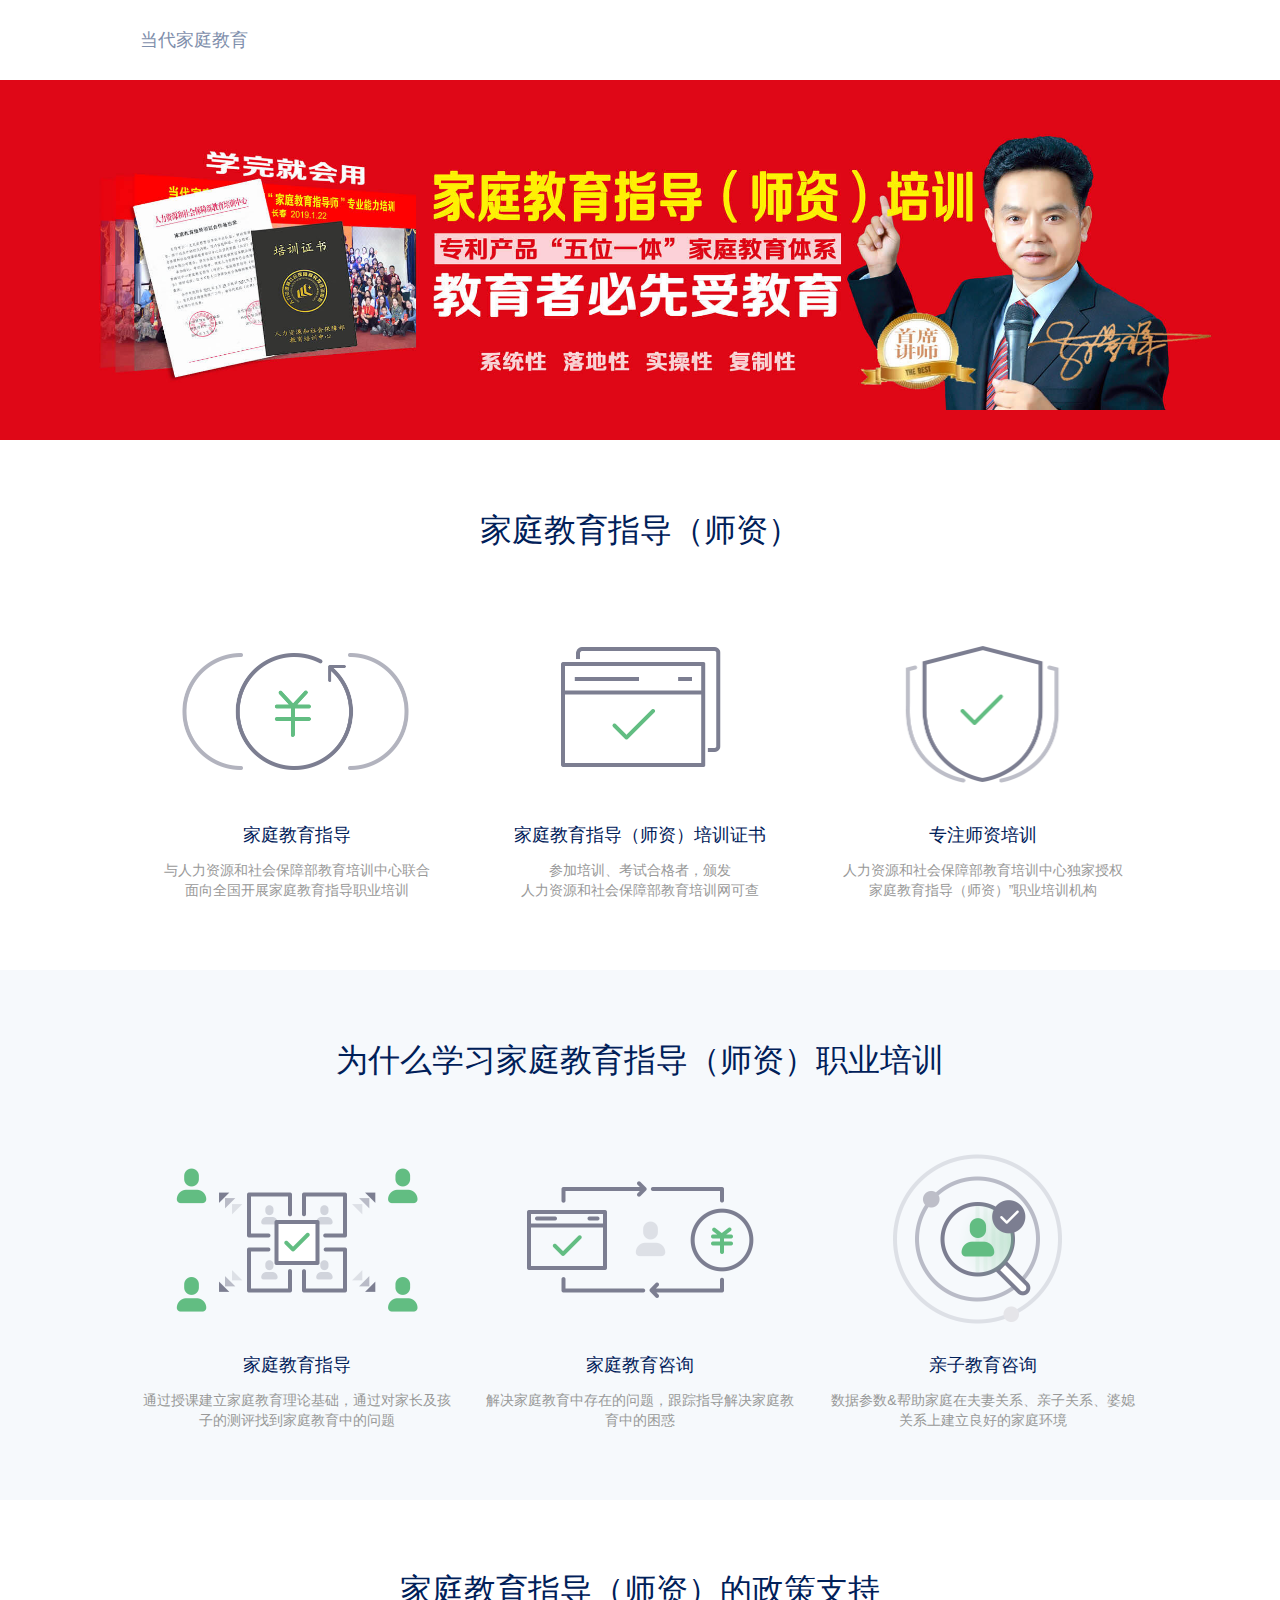
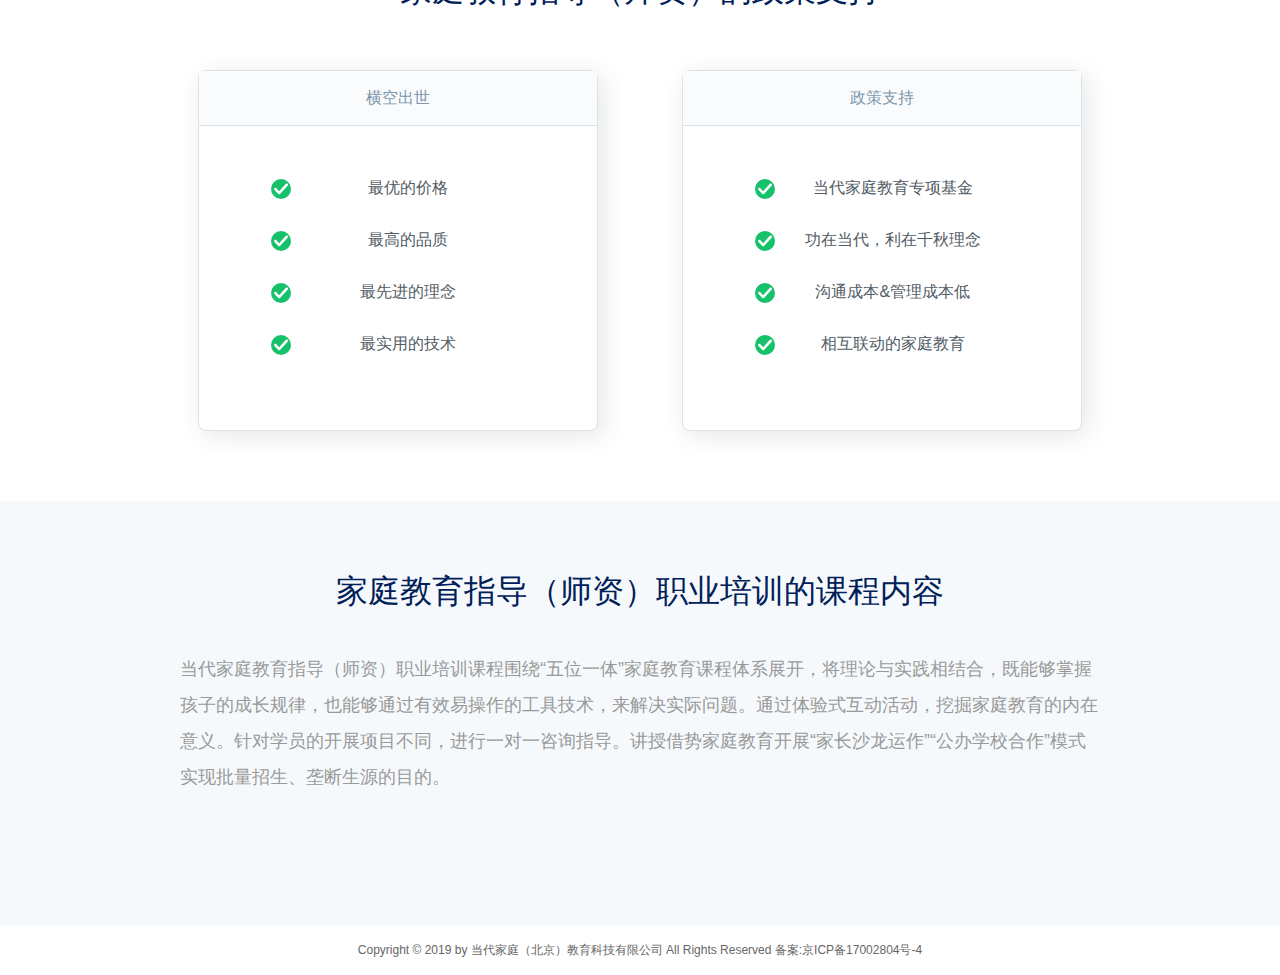
==== index.html @ c4782213 "init" ====
<!DOCTYPE html>
<html>
<head>
    <meta charset="utf-8">
    <title>当代家庭（北京）教育科技有限公司</title>
    <link rel="stylesheet" type="text/css" href="./css/index.css">
</head>
<body>
    <header class="pg_hd">
        <div class="contain">
            <h1>当代家庭教育</h1>
            <div class="login-contain">
            </div>
        </div>
    </header>
    <div class="pg_body">
        <div class="banner-section" hidden>
            <div class="container">
                <img src="./images/hero-1.png">
                <p>让企业的每一分钱都花得更有效</p>
                <h1>互联网精准效果营销 - 数据趋动营销</h1>
                <a href="javascript:;" class="head-btn">Go 微信洽谈方案</a>
            </div>
        </div>
        <div style="height: 360px;background-image: url(./images/banner-bg.jpeg);background-size: 1240px 300px;background-position: center;background-repeat: no-repeat;background-color: #df0717;"></div>
        <div class="question-section">
            <div class="container">
                <h2 class="sub-title">家庭教育指导（师资）</h2>
                <div class="question-list">
                    <div class="question-item">
                        <div class="item-image">
                            <img src="./images/question_1.png">
                        </div>
                        <p class="item-title">家庭教育指导</p>
                        <p class="item-desc">与人力资源和社会保障部教育培训中心联合<br>面向全国开展家庭教育指导职业培训<br></p>
                    </div>
                    <div class="question-item">
                        <div class="item-image">
                            <img src="./images/question_2.png">
                        </div>
                        <p class="item-title">家庭教育指导（师资）培训证书</p>
                        <p class="item-desc">参加培训、考试合格者，颁发<br>人力资源和社会保障部教育培训网可查</p>
                    </div>
                    <div class="question-item">
                        <div class="item-image">
                            <img src="./images/question_3.png">
                        </div>
                        <p class="item-title">专注师资培训</p>
                        <p class="item-desc">人力资源和社会保障部教育培训中心独家授权<br>家庭教育指导（师资）”职业培训机构</p>
                    </div>
                </div>
            </div>
        </div>
        <div class="plan-section">
            <div class="container">
                <h2 class="sub-title">为什么学习家庭教育指导（师资）职业培训</h2>
                <div class="plan-list">
                    <div class="plan-item">
                        <div class="item-image">
                            <img src="./images/plan_1.png">
                        </div>
                        <p class="item-title">家庭教育指导</p>
                        <p class="item-desc">通过授课建立家庭教育理论基础，通过对家长及孩子的测评找到家庭教育中的问题</p>
                    </div>
                    <div class="plan-item">
                        <div class="item-image">
                            <img src="./images/plan_2.png">
                        </div>
                        <p class="item-title">家庭教育咨询</p>
                        <p class="item-desc">解决家庭教育中存在的问题，跟踪指导解决家庭教育中的困惑</p>
                    </div>
                    <div class="plan-item">
                        <div class="item-image">
                            <img src="./images/plan_3.png">
                        </div>
                        <p class="item-title">亲子教育咨询</p>
                        <p class="item-desc">数据参数&帮助家庭在夫妻关系、亲子关系、婆媳关系上建立良好的家庭环境</p>
                    </div>
                </div>
            </div>
        </div>
        <div class="team-section">
            <div class="container">
                <h2 class="sub-title">家庭教育指导（师资）的政策支持</h2>
                <div class="team-list">
                    <div class="team-item">
                        <div class="item-title">横空出世</div>
                        <div class="item-desc">
                            <ul>
                                <li>最优的价格</li>
                                <li>最高的品质</li>
                                <li>最先进的理念</li>
                                <li>最实用的技术</li>
                            </ul>
                        </div>
                    </div>
                    <div class="team-item">
                        <div class="item-title">政策支持</div>
                        <div class="item-desc">
                            <ul>
                                <li>当代家庭教育专项基金</li>
                                <li>功在当代，利在千秋理念</li>
                                <li>沟通成本&管理成本低</li>
                                <li>相互联动的家庭教育</li>
                            </ul>
                        </div>
                    </div>
                </div>
            </div>
        </div>
        <div class="case-section">
            <div class="container">
                <h2 class="sub-title">家庭教育指导（师资）职业培训的课程内容</h2>
                <p class="sub-desc" style="line-height: 2;text-align: left;margin: 40px;">当代家庭教育指导（师资）职业培训课程围绕“五位一体”家庭教育课程体系展开，将理论与实践相结合，既能够掌握孩子的成长规律，也能够通过有效易操作的工具技术，来解决实际问题。通过体验式互动活动，挖掘家庭教育的内在意义。针对学员的开展项目不同，进行一对一咨询指导。讲授借势家庭教育开展“家长沙龙运作”“公办学校合作”模式实现批量招生、垄断生源的目的。</p>
                <div class="case-content">
                    <!-- <p class="desc">市场流量／注册用户／注册成本变化曲线</p> -->
                    <!-- <img class="case-image" src="images/chart.jpg"> -->
                </div>
            </div>
        </div>

        <div class="parnter-section" style="display: none">
            <div class="container">
                <h2 class="sub-title">更多合作伙伴 - 各行业领域第一品牌</h2>
                <p class="sub-desc">营销是建立在产品与服务基础之上，与消费者认同的优秀企业建立长期合作关系</p>
                <ul class="partner-list">
                    <li class="partner-item"><img src="./images/partner_xiaoxu.jpg" alt="小旭音乐"/></li>
                    <li class="partner-item"><img src="./images/partner_reflower.jpg" alt="花点时间"/></li>
                    <li class="partner-item"><img src="./images/partner_senke.jpg" alt="森科教育"/></li>
                    <li class="partner-item"><img src="./images/partner_fuge.jpg" alt="孚格教育"/></li>
                    <li class="partner-item"><img src="./images/partner_beimei.jpg" style="width: 80%;height: 80%;" alt="北美管家"/></li>
                    <li class="partner-item"><img src="./images/partner_jingjia.png"  style="border-radius: 0" alt="京佳教育"/></li>
                </ul>
            </div>
        </div>
        <div class="contact-section" style="display: none">
            <div class="container">
                <div class="pic_container">
                    <img src="./images/contact_magnifier.svg" alt="magnifier">
                </div>
                <div class="text_container">
                    <h3>致力于通过互联网精准营销</h3>
                    <p>帮助企业获取有潜在购买意向、规模化、低成本的用户群体</p>
                    <p>让企业的每一分钱都花得更有效</p>
                </div>
                <button class="btn">微信洽谈</button>
            </div>

        </div>
    </div>

    <footer class="pg_ft">
        <div class="contain">
            <p>Copyright © 2019 by 当代家庭（北京）教育科技有限公司 All Rights Reserved 备案:京ICP备17002804号-4</p>
        </div>
    </footer>

</body>
</html>
---- css/index.css ----
@charset "utf-8";
blockquote,
body,
button,
dd,
dl,
dt,
fieldset,
figure,
form,
h1,
h2,
h3,
h4,
h5,
h6,
input,
legend,
li,
ol,
p,
pre,
select,
td,
textarea,
th,
ul {
  margin: 0;
  padding: 0;
  box-sizing: border-box;
  -webkit-font-smoothing: antialiased;
  font-family: -apple-system, BlinkMacSystemFont, "San Francisco", "Helvetica Neue", Helvetica, Arial, "PingFang SC", "Hiragino Sans GB", "Microsoft YaHei", "WenQuanYi Microhei", sans-serif;
}
a,
dd,
div,
dl,
i,
img,
input,
li,
p,
span,
ul {
  box-sizing: border-box;
  -moz-box-sizing: border-box;
  -webkit-font-smoothing: antialiased;
}
button,
h1,
h2,
h3,
h4,
h5,
h6,
input,
select,
textarea {
  font-size: 100%;
  font-weight: 400;
  -webkit-font-smoothing: antialiased;
}
input.input-one {
  font-size: 100%;
  font-weight: 400;
}
address,
cite,
dfn,
em,
i,
var {
  font-style: normal;
}
code,
kbd,
pre,
samp {
  font-family: courier new, courier, monospace;
}
small {
  font-size: 12px;
}
ol,
ul {
  list-style: none;
}
a {
  text-decoration: none;
}
sup {
  vertical-align: text-top;
}
sub {
  vertical-align: text-bottom;
}
legend {
  color: #000;
}
fieldset,
img {
  border: 0;
}
table {
  border-collapse: collapse;
  border-spacing: 0;
}
button::-moz-focus-inner,
input::-moz-focus-inner {
  border: 0;
  padding: 0;
  outline: 0;
}
.none {
  display: none !important;
}
iframe {
  vertical-align: top;
}
s {
  text-decoration: none;
}
button {
  border: 0 none;
}
article,
aside,
figcaption,
figure,
footer,
header,
hgroup,
nav,
section,
video {
  display: block;
}
input {
  outline: 0;
  border: 0;
}
.cf {
  zoom: 1;
  clear: both;
}
.cf:after {
  content: '';
  display: block;
  clear: both;
  height: 0;
  overflow: hidden;
  visibility: hidden;
}
.relative {
  position: relative;
}
.absolute {
  position: absolute;
}
.hidden {
  display: none;
}
img,
input,
label,
select {
  vertical-align: middle;
}
.block-btn {
  padding: 14px 30px;
  background-color: #005EFF;
  border-radius: 4px;
  display: inline-block;
  font-weight: 500;
  -webkit-transition: all .3s;
          transition: all .3s;
  border: none;
}
.block-btn:hover {
  box-shadow: 0 0.7rem 1.4rem #e0e2e8, 0 0.3rem 0.6rem rgba(12, 14, 27, 0.065);
  -webkit-transform: translateY(-0.2rem);
  -ms-transform: translateY(-0.2rem);
  transform: translateY(-0.2rem);
  -webkit-transition-duration: .45s;
  transition-duration: .45s;
  background-color: #2274ff;
}
body {
  min-width: 1180px;
}
.container {
  position: relative;
  width: 1000px;
  margin: 0 auto;
}
header {
  background: #fff;
}
header .contain {
  position: relative;
  width: 1000px;
  margin: 0 auto;
  height: 80px;
}
header .contain h1 {
  font-size: 18px;
  font-weight: 500;
  line-height: 80px;
  color: #7F8FAC;
}
header .contain .login-contain {
  display: inline-block;
  position: absolute;
  top: 0;
  right: 0;
  height: 60px;
  width: 120px;
  text-align: right;
}
header .contain .login-contain .regbtn {
  padding: 0 30px;
  margin-top: 20px;
  text-align: center;
  font-size: 16px;
  -webkit-transition: all .3s;
  color: #fff;
  line-height: 40px;
}
.banner-section {
  height: 400px;
  background: -webkit-linear-gradient(226.44deg, #6ceca2 0, #005eff 100%);
  background: linear-gradient(223.56deg, #6ceca2 0, #005eff 100%);
  padding-top: 120px;
  text-align: left;
  color: #fff;
}
.banner-section img {
  position: absolute;
  top: -60px;
  right: 0;
  width: 400px;
}
.banner-section p {
  font-size: 43px;
  font-weight: 400;
  line-height: 50px;
}
.banner-section h1 {
  font-size: 23px;
  margin-top: 32px;
  margin-bottom: 40px;
}
.banner-section .head-btn {
  display: inline-block;
  border-radius: 4px;
  background-color: #FFF;
  font-size: 16px;
  color: #005EFF;
  border: 0;
  -webkit-transition: all .3s;
          transition: all .3s;
  padding: 14px 30px;
  font-weight: 500;
  height: 46px;
}
.banner-section .head-btn:hover {
  box-shadow: 0 0.7rem 1.4rem rgba(55, 109, 202, 0.7), 0 0.3rem 0.6rem rgba(12, 27, 22, 0.065);
  -webkit-transform: translateY(-0.2rem);
      -ms-transform: translateY(-0.2rem);
          transform: translateY(-0.2rem);
  -webkit-transition-duration: .45s;
          transition-duration: .45s;
}
.question-section {
  padding: 70px 0;
}
.question-section .sub-title {
  font-size: 32px;
  color: #002059;
  line-height: 40px;
  text-align: center;
}
.question-section .sub-desc {
  font-size: 18px;
  color: #999999;
  margin-top: 20px;
  line-height: 20px;
  text-align: center;
}
.question-section .question-list {
  margin-top: 60px;
  font-size: 0;
  text-align: center;
}
.question-section .question-list .question-item {
  vertical-align: top;
  display: inline-block;
  width: 313px;
  margin-right: 30px;
}
.question-section .question-list .question-item .item-image {
  height: 200px;
}
.question-section .question-list .question-item .item-image img {
  height: 200px;
}
.question-section .question-list .question-item .item-title {
  font-size: 18px;
  color: #002059;
  line-height: 20px;
  margin: 15px;
}
.question-section .question-list .question-item .item-desc {
  font-size: 14px;
  color: #999999;
  line-height: 20px;
}
.question-section .question-list .question-item:last-child {
  margin-right: 0;
}
.plan-section {
  padding: 70px 0;
  background: #F6F9FC;
}
.plan-section .sub-title {
  font-size: 32px;
  color: #002059;
  line-height: 40px;
  text-align: center;
}
.plan-section .sub-desc {
  font-size: 18px;
  color: #999999;
  margin-top: 20px;
  line-height: 20px;
  text-align: center;
}
.plan-section .plan-list {
  margin-top: 60px;
  font-size: 0;
  text-align: center;
}
.plan-section .plan-list .plan-item {
  vertical-align: top;
  display: inline-block;
  width: 313px;
  margin-right: 30px;
}
.plan-section .plan-list .plan-item .item-image {
  height: 200px;
}
.plan-section .plan-list .plan-item .item-image img {
  height: 200px;
}
.plan-section .plan-list .plan-item .item-title {
  font-size: 18px;
  color: #002059;
  line-height: 20px;
  margin: 15px;
}
.plan-section .plan-list .plan-item .item-desc {
  font-size: 14px;
  color: #999999;
  line-height: 20px;
}
.plan-section .plan-list .plan-item:last-child {
  margin-right: 0;
}
.team-section {
  padding: 70px 0;
}
.team-section .sub-title {
  font-size: 32px;
  color: #002059;
  line-height: 40px;
  text-align: center;
}
.team-section .team-list {
  margin-top: 60px;
  text-align: center;
}
.team-section .team-list .team-item {
  vertical-align: top;
  display: inline-block;
  width: 400px;
  background: #fff;
  border: 1px solid #dbe2e8;
  border-radius: 8px;
  -webkit-transition: box-shadow 0.3s ease;
  transition: box-shadow 0.3s ease;
  box-shadow: 5px 5px 25px 0px rgba(46, 61, 73, 0.12);
  margin-right: 80px;
}
.team-section .team-list .team-item:hover {
  box-shadow: 2px 4px 8px 0px rgba(46, 61, 73, 0.2);
}
.team-section .team-list .team-item:last-child {
  margin-right: 0;
}
.team-section .team-list .team-item .item-title {
  height: 55px;
  line-height: 54px;
  color: #7d97ad;
  background-color: #fafbfc;
  text-align: center;
  border-bottom: 1px solid #dbe2e8;
}
.team-section .team-list .team-item .item-desc {
  padding: 48px 72px;
}
.team-section .team-list .team-item .item-desc li {
  position: relative;
  padding-left: 36px;
  padding-right: 15px;
  margin-bottom: 24px;
  font-size: 16px;
  line-height: 28px;
  min-height: 28px;
  color: #525c65;
}
.team-section .team-list .team-item .item-desc li:before {
  display: inline-block;
  width: 20px;
  height: 20px;
  border-radius: 50%;
  content: '';
  background: #15c26b url('../images/card_8_yesicon.svg') no-repeat center;
  position: absolute;
  top: 0;
  left: 0;
  margin-top: 5px;
}
.case-section {
  padding: 70px 0;
  background: #F6F9FC;
}
.case-section .sub-title {
  font-size: 32px;
  color: #002059;
  line-height: 40px;
  text-align: center;
}
.case-section .sub-desc {
  font-size: 18px;
  color: #999999;
  margin-top: 20px;
  line-height: 20px;
  text-align: center;
}
.case-section .case-content {
  margin-top: 60px;
  text-align: center;
}
.case-section .case-content .case-image {
  width: 980px;
}
.parnter-section {
  padding: 70px 0;
}
.parnter-section .sub-title {
  font-size: 32px;
  color: #002059;
  line-height: 40px;
  text-align: center;
}
.parnter-section .sub-desc {
  font-size: 18px;
  color: #999999;
  margin-top: 20px;
  line-height: 20px;
  text-align: center;
}
.parnter-section .partner-list {
  margin-top: 60px;
  font-size: 0;
  text-align: center;
}
.parnter-section .partner-list .partner-item {
  position: relative;
  display: inline-block;
  width: 150px;
  height: 150px;
  border-radius: 50%;
  border: 1px solid #f1f1f1;
  margin-right: 20px;
  overflow: hidden;
  -webkit-transition: box-shadow 0.3s ease;
  transition: box-shadow 0.3s ease;
  box-shadow: 5px 5px 25px 0px rgba(46, 61, 73, 0.12);
  font-size: 12px;
}
.parnter-section .partner-list .partner-item:hover {
  box-shadow: 2px 4px 8px 0px rgba(46, 61, 73, 0.2);
}
.parnter-section .partner-list .partner-item:last-child {
  margin-right: 0;
}
.parnter-section .partner-list .partner-item img {
  position: absolute;
  top: 50%;
  left: 50%;
  -webkit-transform: translate(-50%, -50%);
      -ms-transform: translate(-50%, -50%);
          transform: translate(-50%, -50%);
  width: 60%;
  height: 60%;
  border-radius: 50%;
}
.contact-section {
  background-image: -webkit-linear-gradient(top left, #02b3e4, #02ccba);
  background-image: linear-gradient(to bottom right, #02b3e4, #02ccba);
  padding: 72px 0;
}
.contact-section .container {
  position: relative;
  width: 980px;
  height: 240px;
  padding: 60px;
  margin: 0 auto;
  background: #fff;
  box-shadow: 5px 5px 25px 0px rgba(46, 61, 73, 0.2);
  -webkit-transition: all 0.3s ease;
          transition: all 0.3s ease;
  border-radius: 8px;
}
.contact-section .container .pic_container {
  float: left;
  width: 70px;
  height: 78px;
  margin-right: 18px;
}
.contact-section .container .pic_container img {
  max-width: 100%;
}
.contact-section .container .text_container {
  float: left;
  width: 510px;
  padding-left: 24px;
  font-size: 16px;
  line-height: 28px;
  color: #525c65;
  margin-right: 18px;
}
.contact-section .container .text_container h3 {
  font-size: 28px;
  color: #02b3e4;
  margin-bottom: 12px;
}
.contact-section .container .btn {
  position: relative;
  top: 20px;
  float: left;
  width: 220px;
  height: 46px;
  outline: none;
  color: #fff;
  background-color: #02b3e4;
  border: 2px solid transparent;
  border-radius: 4px;
  box-shadow: 8px 10px 20px 0px rgba(46, 61, 73, 0.15);
  text-align: center;
  font-size: 13px;
  line-height: 42px;
  letter-spacing: 2px;
  text-transform: uppercase;
  -webkit-transition: all 0.3s ease;
          transition: all 0.3s ease;
  cursor: pointer;
}
.contact-section .container .btn:hover {
  background-color: #029fcb;
  box-shadow: 2px 4px 8px 0px rgba(46, 61, 73, 0.2);
}
footer .contain {
  width: 1000px;
  margin: 0 auto;
  text-align: center;
  font-size: 12px;
  line-height: 50px;
  color: #666;
}
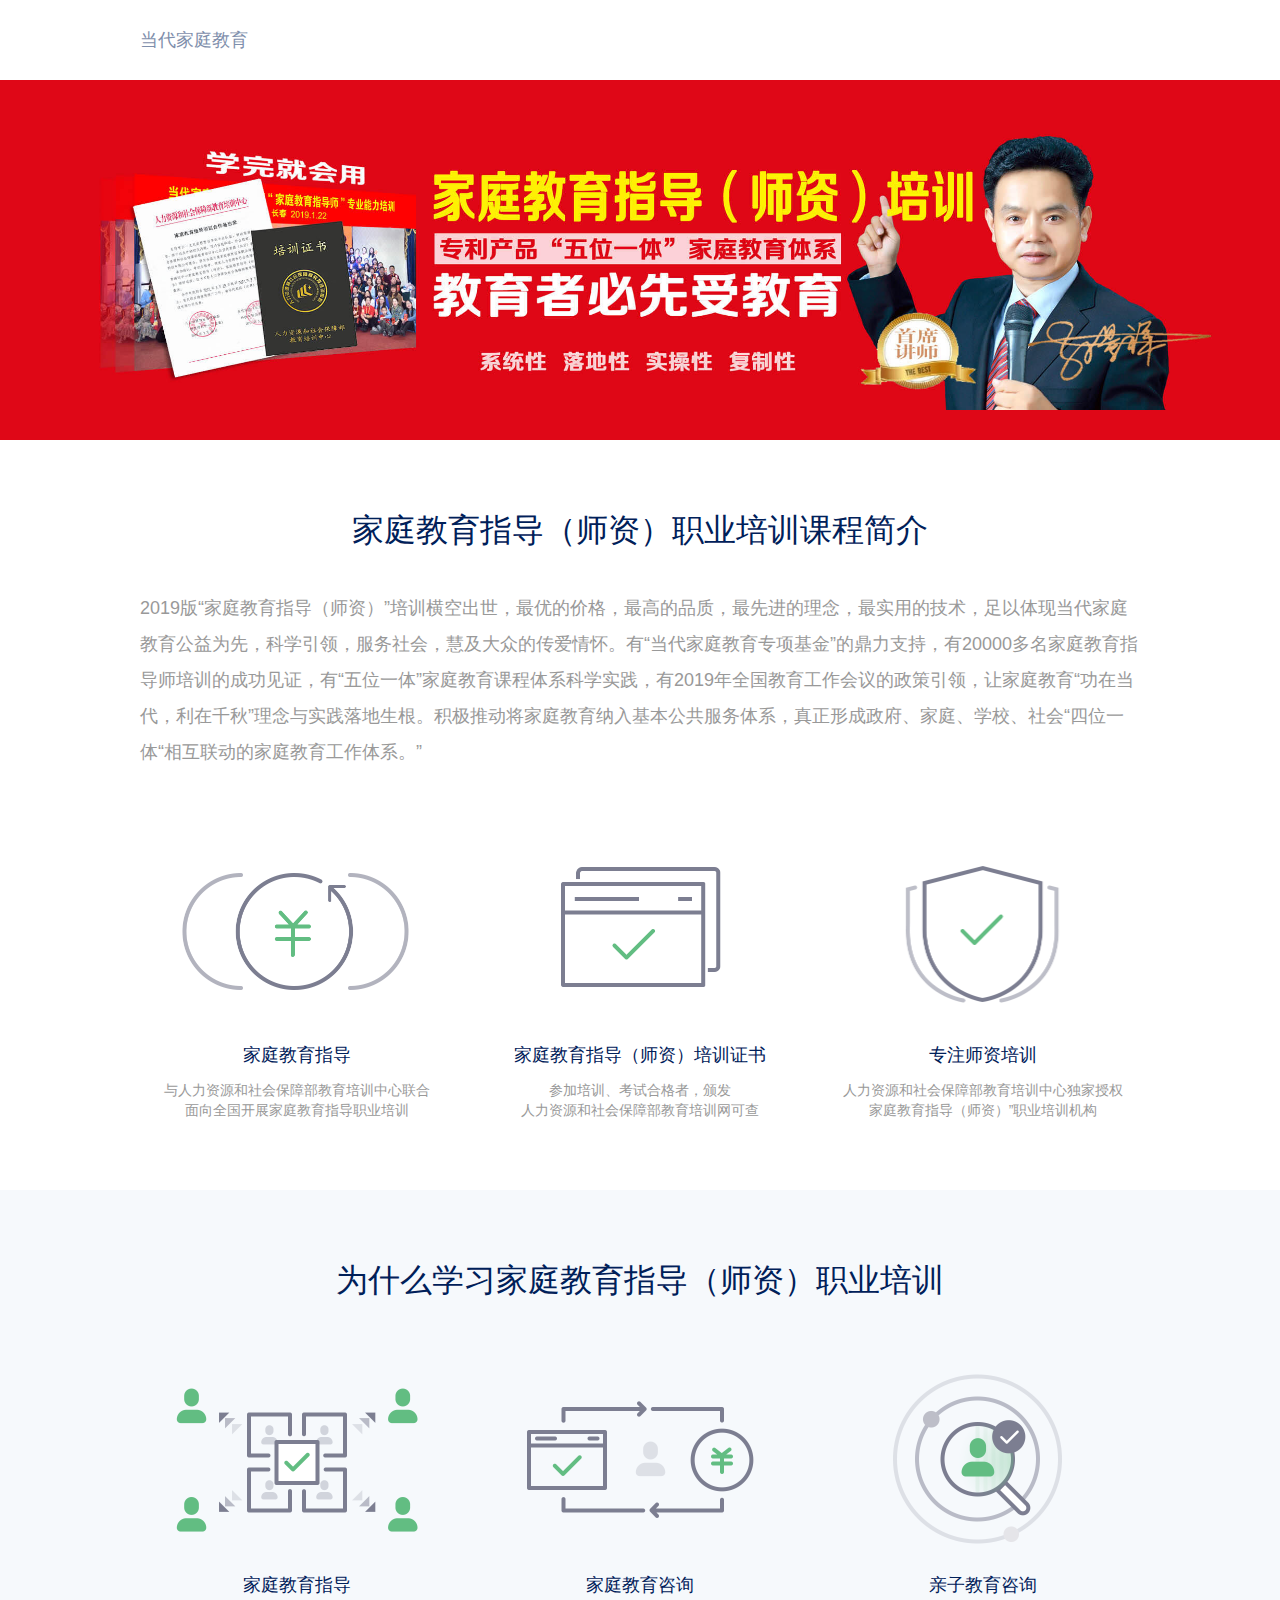
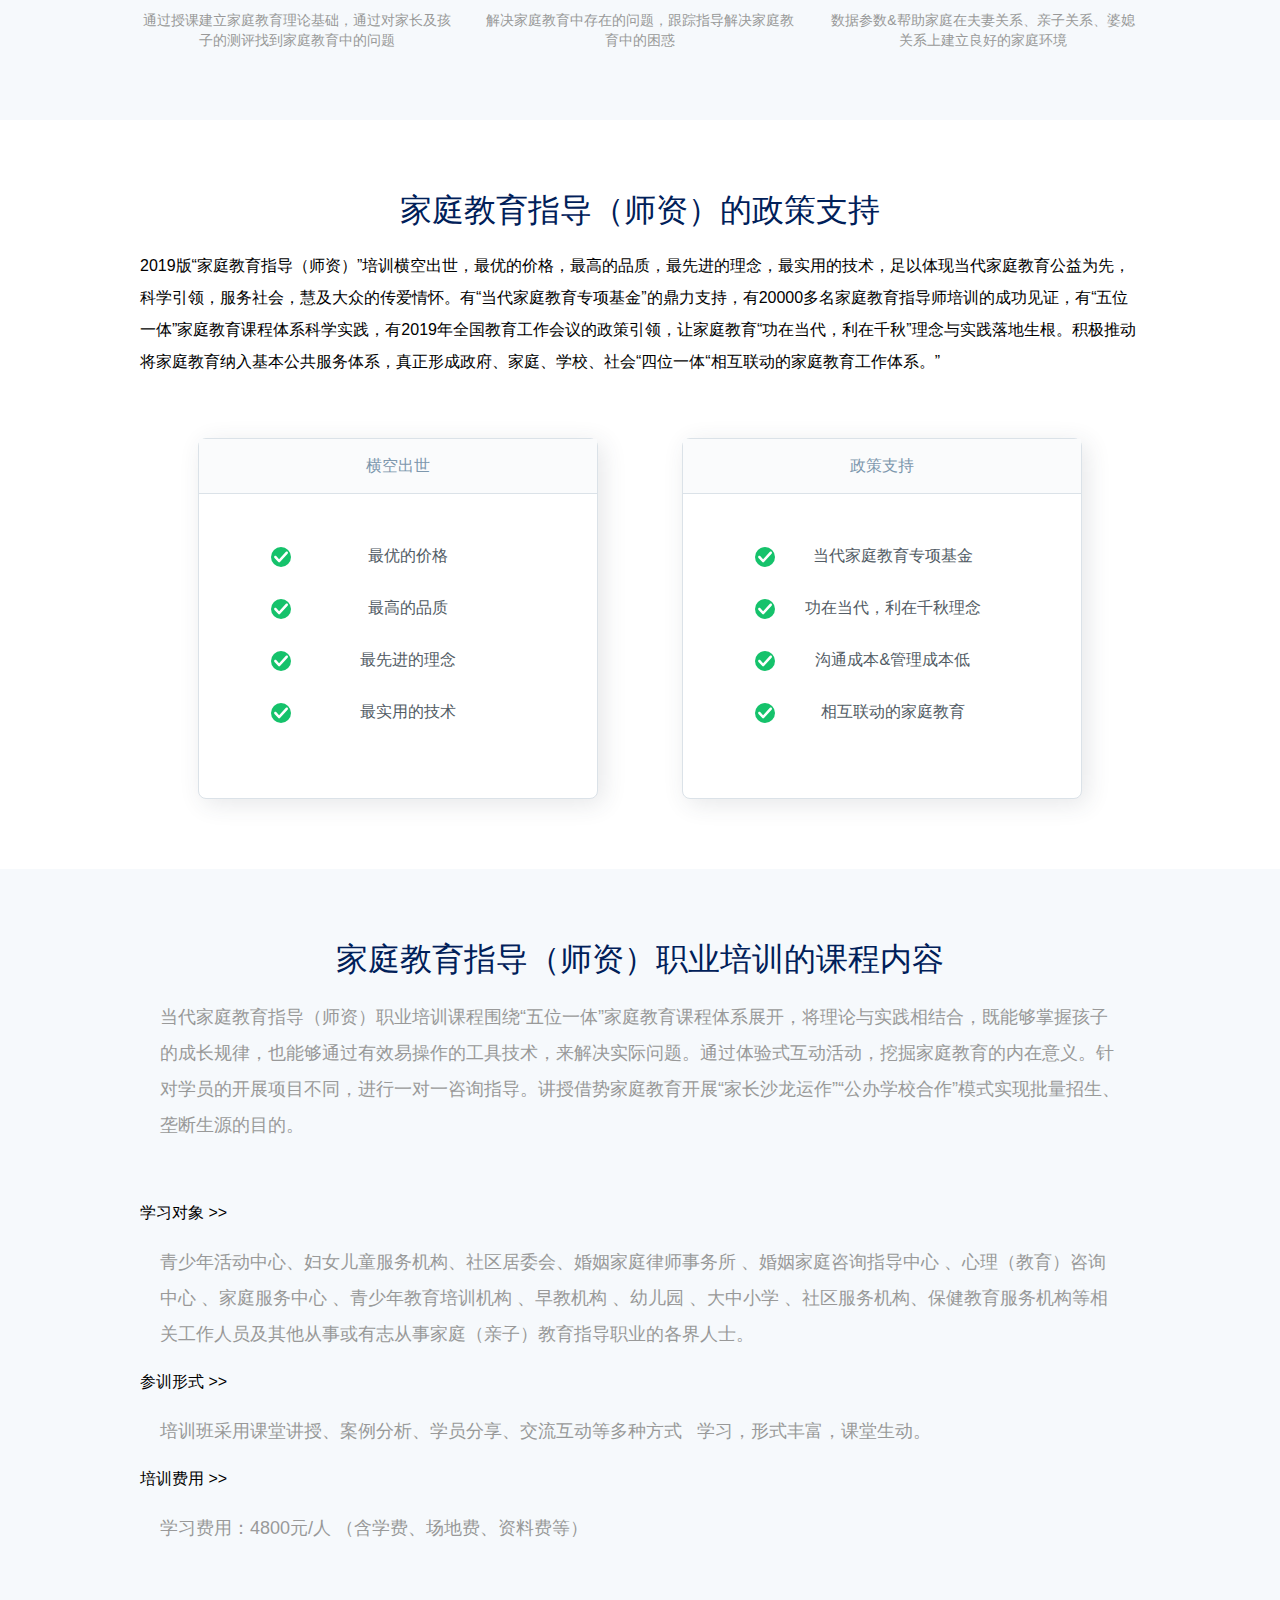
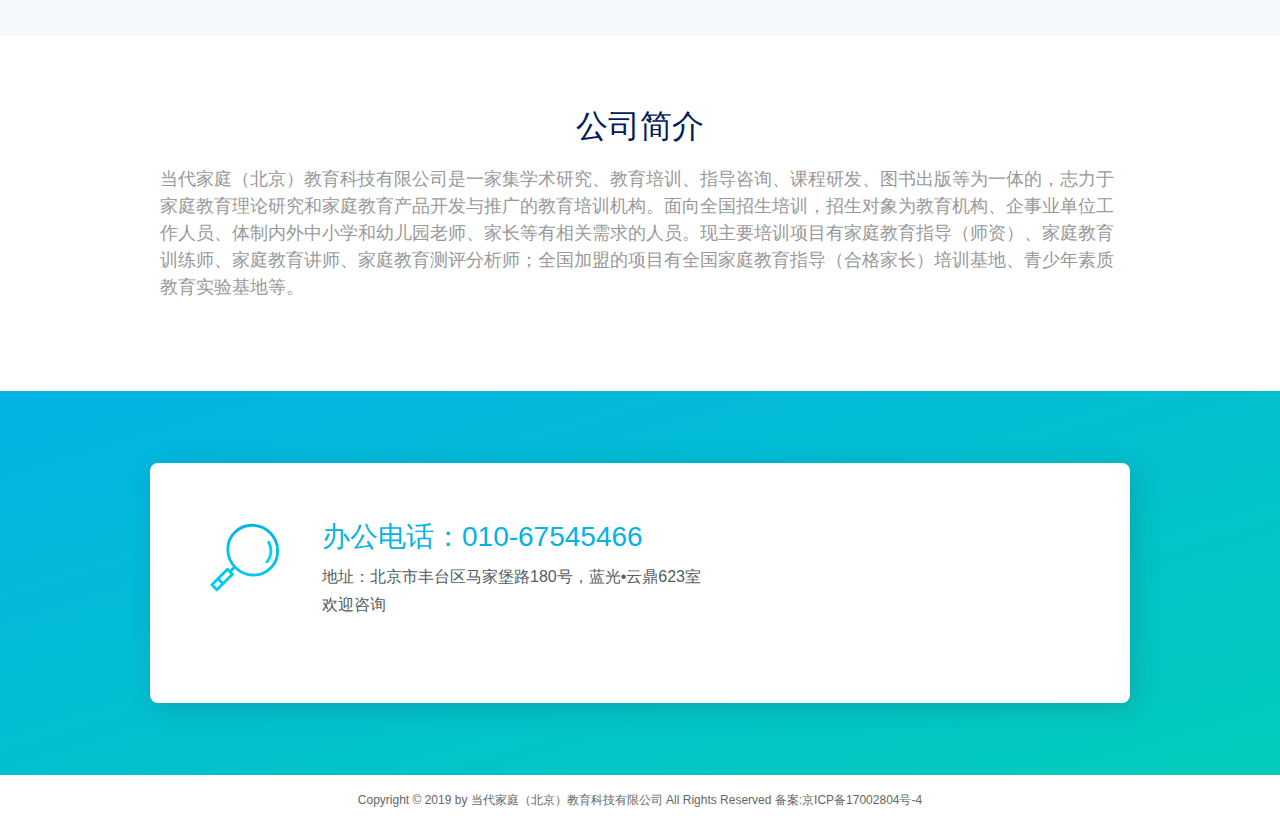
==== commit a8028c15: "fix" ====
--- a/index.html
+++ b/index.html
@@ -25,7 +25,8 @@
         <div style="height: 360px;background-image: url(./images/banner-bg.jpeg);background-size: 1240px 300px;background-position: center;background-repeat: no-repeat;background-color: #df0717;"></div>
         <div class="question-section">
             <div class="container">
-                <h2 class="sub-title">家庭教育指导（师资）</h2>
+                <h2 class="sub-title">家庭教育指导（师资）职业培训课程简介</h2>
+                <div class="sub-desc" style="margin-top: 40px;line-height: 2;"><div class="sub-desc" style="margin-top: 20px;line-height: 2;text-align: left;">2019版“家庭教育指导（师资）”培训横空出世，最优的价格，最高的品质，最先进的理念，最实用的技术，足以体现当代家庭教育公益为先，科学引领，服务社会，慧及大众的传爱情怀。有“当代家庭教育专项基金”的鼎力支持，有20000多名家庭教育指导师培训的成功见证，有“五位一体”家庭教育课程体系科学实践，有2019年全国教育工作会议的政策引领，让家庭教育“功在当代，利在千秋”理念与实践落地生根。积极推动将家庭教育纳入基本公共服务体系，真正形成政府、家庭、学校、社会“四位一体“相互联动的家庭教育工作体系。”</div></div>
                 <div class="question-list">
                     <div class="question-item">
                         <div class="item-image">
@@ -82,6 +83,7 @@
         <div class="team-section">
             <div class="container">
                 <h2 class="sub-title">家庭教育指导（师资）的政策支持</h2>
+                <div class="sub-desc" style="margin-top: 20px;line-height: 2;">2019版“家庭教育指导（师资）”培训横空出世，最优的价格，最高的品质，最先进的理念，最实用的技术，足以体现当代家庭教育公益为先，科学引领，服务社会，慧及大众的传爱情怀。有“当代家庭教育专项基金”的鼎力支持，有20000多名家庭教育指导师培训的成功见证，有“五位一体”家庭教育课程体系科学实践，有2019年全国教育工作会议的政策引领，让家庭教育“功在当代，利在千秋”理念与实践落地生根。积极推动将家庭教育纳入基本公共服务体系，真正形成政府、家庭、学校、社会“四位一体“相互联动的家庭教育工作体系。”</div>
                 <div class="team-list">
                     <div class="team-item">
                         <div class="item-title">横空出世</div>
@@ -111,19 +113,26 @@
         <div class="case-section">
             <div class="container">
                 <h2 class="sub-title">家庭教育指导（师资）职业培训的课程内容</h2>
-                <p class="sub-desc" style="line-height: 2;text-align: left;margin: 40px;">当代家庭教育指导（师资）职业培训课程围绕“五位一体”家庭教育课程体系展开，将理论与实践相结合，既能够掌握孩子的成长规律，也能够通过有效易操作的工具技术，来解决实际问题。通过体验式互动活动，挖掘家庭教育的内在意义。针对学员的开展项目不同，进行一对一咨询指导。讲授借势家庭教育开展“家长沙龙运作”“公办学校合作”模式实现批量招生、垄断生源的目的。</p>
+                <p class="sub-desc" style="line-height: 2;text-align: left;margin: 20px;">当代家庭教育指导（师资）职业培训课程围绕“五位一体”家庭教育课程体系展开，将理论与实践相结合，既能够掌握孩子的成长规律，也能够通过有效易操作的工具技术，来解决实际问题。通过体验式互动活动，挖掘家庭教育的内在意义。针对学员的开展项目不同，进行一对一咨询指导。讲授借势家庭教育开展“家长沙龙运作”“公办学校合作”模式实现批量招生、垄断生源的目的。</p>
                 <div class="case-content">
+                    <p class="case-desc" style="text-align: left;">学习对象 >></p>
+                    <p class="sub-desc" style="line-height: 2;text-align: left;margin: 20px;">青少年活动中心、妇女儿童服务机构、社区居委会、婚姻家庭律师事务所 、婚姻家庭咨询指导中心 、心理（教育）咨询中心 、家庭服务中心 、青少年教育培训机构 、早教机构 、幼儿园 、大中小学 、社区服务机构、保健教育服务机构等相关工作人员及其他从事或有志从事家庭（亲子）教育指导职业的各界人士。</p>
+                    <p class="case-desc" style="text-align: left;">参训形式 >></p>
+                    <p class="sub-desc" style="line-height: 2;text-align: left;margin: 20px;">培训班采用课堂讲授、案例分析、学员分享、交流互动等多种方式   学习，形式丰富，课堂生动。</p>
+                    <p class="case-desc" style="text-align: left;">培训费用 >></p>
+                    <p class="sub-desc" style="line-height: 2;text-align: left;margin: 20px;">学习费用：4800元/人 （含学费、场地费、资料费等）</p>
+
                     <!-- <p class="desc">市场流量／注册用户／注册成本变化曲线</p> -->
                     <!-- <img class="case-image" src="images/chart.jpg"> -->
                 </div>
             </div>
         </div>
 
-        <div class="parnter-section" style="display: none">
+        <div class="parnter-section">
             <div class="container">
-                <h2 class="sub-title">更多合作伙伴 - 各行业领域第一品牌</h2>
-                <p class="sub-desc">营销是建立在产品与服务基础之上，与消费者认同的优秀企业建立长期合作关系</p>
-                <ul class="partner-list">
+                <h2 class="sub-title">公司简介</h2>
+                <p class="sub-desc" style="line-height: 1.5;text-align: left;margin: 20px;">当代家庭（北京）教育科技有限公司是一家集学术研究、教育培训、指导咨询、课程研发、图书出版等为一体的，志力于家庭教育理论研究和家庭教育产品开发与推广的教育培训机构。面向全国招生培训，招生对象为教育机构、企事业单位工作人员、体制内外中小学和幼儿园老师、家长等有相关需求的人员。现主要培训项目有家庭教育指导（师资）、家庭教育训练师、家庭教育讲师、家庭教育测评分析师；全国加盟的项目有全国家庭教育指导（合格家长）培训基地、青少年素质教育实验基地等。</p>
+                <ul class="partner-list" hidden="">
                     <li class="partner-item"><img src="./images/partner_xiaoxu.jpg" alt="小旭音乐"/></li>
                     <li class="partner-item"><img src="./images/partner_reflower.jpg" alt="花点时间"/></li>
                     <li class="partner-item"><img src="./images/partner_senke.jpg" alt="森科教育"/></li>
@@ -133,17 +142,17 @@
                 </ul>
             </div>
         </div>
-        <div class="contact-section" style="display: none">
+        <div class="contact-section">
             <div class="container">
                 <div class="pic_container">
                     <img src="./images/contact_magnifier.svg" alt="magnifier">
                 </div>
                 <div class="text_container">
-                    <h3>致力于通过互联网精准营销</h3>
-                    <p>帮助企业获取有潜在购买意向、规模化、低成本的用户群体</p>
-                    <p>让企业的每一分钱都花得更有效</p>
+                    <h3>办公电话：010-67545466</h3>
+                    <p>地址：北京市丰台区马家堡路180号，蓝光•云鼎623室</p>
+                    <p>欢迎咨询</p>
                 </div>
-                <button class="btn">微信洽谈</button>
+                <button class="btn" hidden="">微信洽谈</button>
             </div>
 
         </div>
